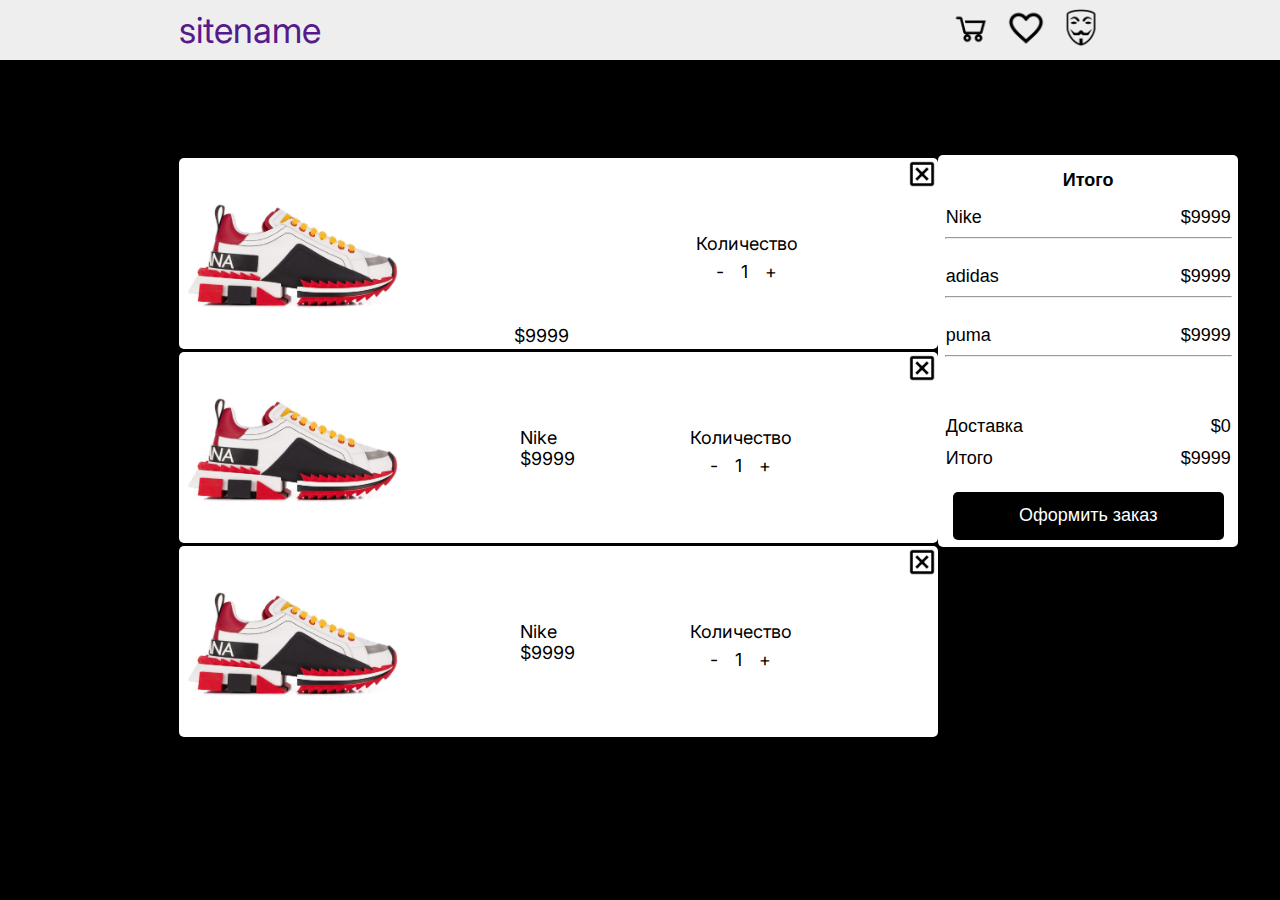
==== cart/index.html @ 97fce5b6 "1v1" ====
<!DOCTYPE html>
<html lang="en">
	<head>
		<link rel="stylesheet" href="style-header.css" />
		<link rel="stylesheet" href="style.css" />
		<link rel="preconnect" href="https://fonts.gstatic.com" />
		<link rel="preconnect" href="https://fonts.gstatic.com" />
		<link
			href="https://fonts.googleapis.com/css2?family=Inter:wght@700&family=Roboto:wght@300&display=swap"
			rel="stylesheet"
		/>
		<meta charset="UTF-8" />
		<meta http-equiv="X-UA-Compatible" content="IE=edge" />
		<meta name="viewport" content="width=device-width, initial-scale=1.0" />
		<title>Document</title>
	</head>
	<body>
		<header>
			<nav>
				<div class="logo-name">
					<a href="">sitename</a>
				</div>
				<div class="nav-img">
					<a href="">
						<img class="cart-img" src="img/shopping-cart.png" alt=""
					/></a>
					<a href=""> <img class="like-img" src="img/hearts.png" alt="" /></a
					><a href=""
						><img class="user-img" src="img/anonymous-mask.png" alt=""
					/></a>
				</div>
			</nav>
		</header>
		<main>
			<section>
				<!--
				<div class="main-logo">
					<img class="img-back" src="img/long-arrow-up 1.png" alt="" />
					<div class="main-text"><h1>Корзина</h1></div>
				</div>-->
				<div class="cart">
					<div class="cart-content">
						<div class="cart-content-img">
							<img src="img/13897489_21689958_1000.png" alt="" />
						</div>
						<div class="cart-content-name-price">
							<h1>Nike</h1>
							<span>$9999</span>
						</div>
						<div class="cart-content-col">
							<span>Количество</span>
							<div class="cart-content-col-input-main">
								<button class="cart-content-col-minus">-</button>
								<input class="cart-content-col-input" type="text" value="1" />
								<button class="cart-content-col-plus">+</button>
							</div>
						</div>
						<a class="btn-close" href=""
							><img class="btn-close" src="img/close-window.png" alt=""
						/></a>
					</div>
					<div class="cart-content">
						<div class="cart-content-img">
							<img src="img/13897489_21689958_1000.png" alt="" />
						</div>
						<div class="cart-content-name-price">
							<span>Nike</span>
							<span>$9999</span>
						</div>
						<div class="cart-content-col">
							<span>Количество</span>
							<div class="cart-content-col-input-main">
								<button class="cart-content-col-minus">-</button>
								<input class="cart-content-col-input" type="text" value="1" />
								<button class="cart-content-col-plus">+</button>
							</div>
						</div>
						<a class="btn-close" href=""
							><img class="btn-close" src="img/close-window.png" alt=""
						/></a>
					</div>
					<div class="cart-content">
						<div class="cart-content-img">
							<img src="img/13897489_21689958_1000.png" alt="" />
						</div>
						<div class="cart-content-name-price">
							<span>Nike</span>
							<span>$9999</span>
						</div>
						<div class="cart-content-col">
							<span>Количество</span>
							<div class="cart-content-col-input-main">
								<button class="cart-content-col-minus">-</button>
								<input class="cart-content-col-input" type="text" value="1" />
								<button class="cart-content-col-plus">+</button>
							</div>
						</div>
						<a class="btn-close" href=""
							><img class="btn-close" src="img/close-window.png" alt=""
						/></a>
					</div>
				</div>
				<aside>
					<div class="cart-check">
						<div class="cart-check-logo">
							<h2 class="cart-check-logo">Итого</h2>

							<div class="cart-check-name">
								<span>Nike </span>
								<span>$9999</span>
							</div>
							<hr class="line" />
							<div class="cart-check-name">
								<span>adidas</span>
								<span>$9999</span>
							</div>
							<hr class="line" />
							<div class="cart-check-name">
								<span>puma</span><span>$9999</span>
							</div>
							<hr class="line" />
							<div class="cart-check-price">
								<span>Доставка </span>
								<span>$0</span>
							</div>
							<div class="cart-check-price1">
								<span>Итого </span>
								<span>$9999</span>
							</div>
							<div class="cart-check-btn">
								<button class="cart-check-btn-active">Оформить заказ</button>
							</div>
						</div>
					</div>
				</aside>
			</section>
		</main>
	</body>
</html>
---- cart/style-header.css ----
body {
	margin: 0;
	padding: 0;
	text-decoration: none;
}
header {
	display: flex;
	flex-direction: column;
	align-items: center;

	background: #eeeeee;
}
nav {
	display: flex;
	flex-direction: row;
	justify-content: space-between;
	align-items: center;
	width: 72%;
	height: 60px;
	background: #eeeeee;
}
.nav-img {
	width: 150px;
	justify-content: space-between;
	display: flex;
	flex-direction: row;
}
.logo-name {
	font-family: "Inter", sans-serif;
	font-size: 36px;

	color: #000000;
}
.cart-img {
	width: 40px;
}
.like-img {
	width: 40px;
}
.user-img {
	width: 40px;
}
a {
	text-decoration: none;
}
---- cart/style.css ----
body {
	margin: 0;
	padding: 0;
	background-color: black;
}
h1 {
	color: white;
	display: flex;
	flex-direction: row;
	font-family: "Inter", sans-serif;
}
main {
	display: flex;
	margin: auto;
}
section {
	display: flex;
	margin: auto;
	width: 72%;
	flex-direction: row;
	justify-content: space-between;
}
aside {
	display: flex;
	width: 30%;
	flex-direction: column;
	justify-content: space-between;
	width: 300px;
	height: 500px;
}

.cart {
	margin-top: 95px;
	display: flex;
	flex-direction: column;
}
.main-text {
	display: flex;
	flex-direction: column;
	width: 102px;
}
.img-back {
	display: flex;

	flex-direction: row;
	width: 47px;
	height: 48px;
}
.cart-content {
	display: flex;
	flex-direction: row;
	justify-content: space-between;
	border-radius: 5px;
	width: 759px;
	height: 191px;
	margin-top: 3px;
	background-color: white;
}
.cart-content-img {
	display: flex;
	margin-top: 8px;
	flex-direction: row;
	justify-content: space-around;
	width: 226.12px;
	height: 178.16px;
}
.cart-content-name-price {
	margin-top: 75px;
	display: flex;
	flex-direction: column;
	color: black;
	font-family: "Inter", sans-serif;
	font-size: 18px;
}
.cart-content-col {
	margin-top: 75px;
	display: flex;
	flex-direction: column;
	justify-content: space-between;
	font-family: "Inter", sans-serif;
	font-size: 18px;
	height: 50px;
}
.cart-content-col-minus {
	display: flex;
	background-color: white;
	border: none;
	font-family: "Inter", sans-serif;
	font-size: 18px;
}
.cart-content-col-input {
	font-family: "Inter", sans-serif;
	font-size: 18px;
	text-align: center;
	background-color: white;
	border: none;
	width: 25px;
}
.cart-content-col-input-main {
	display: flex;
	justify-content: center;
}
.cart-content-col-plus {
	font-family: "Inter", sans-serif;
	font-size: 18px;
	display: flex;
	background-color: white;
	border: none;
}
.btn-close {
	width: 32px;
}
.cart-check {
	display: flex;
	margin-top: 95px;
	width: 300px;
	height: 392px;

	background: #ffffff;
	border-radius: 5px;
}
.cart-name-check {
	display: flex;
	flex-direction: row;
	justify-content: space-between;
}
.cart-check-logo {
	color: rgb(0, 0, 0);
	display: flex;
	flex-direction: column;
	align-items: center;
	width: 300px;
	height: 10%;
	font-family: Arial, Helvetica, sans-serif;
	font-size: 18px;
}
.cart-check-name {
	display: flex;
	flex-direction: row;
	justify-content: space-between;
	margin-top: 18px;
	width: 95%;
}
.cart-check-price {
	display: flex;
	flex-direction: row;
	justify-content: space-between;
	margin-top: 50px;
	width: 95%;
}
.cart-check-price1 {
	display: flex;
	flex-direction: row;
	justify-content: space-between;
	margin-top: 11px;
	width: 95%;
}
.cart-check-btn {
	width: 271px;
	height: 48px;
}
.cart-check-btn-active {
	background-color: black;
	width: 271px;
	height: 48px;
	color: #ffffff;

	border-radius: 5px;
	font-family: Arial, Helvetica, sans-serif;
	font-size: 18px;
	margin-top: 23px;
	border: none;
	font-size: 18px;
}
.line {
	width: 95%;
	color: black;
}
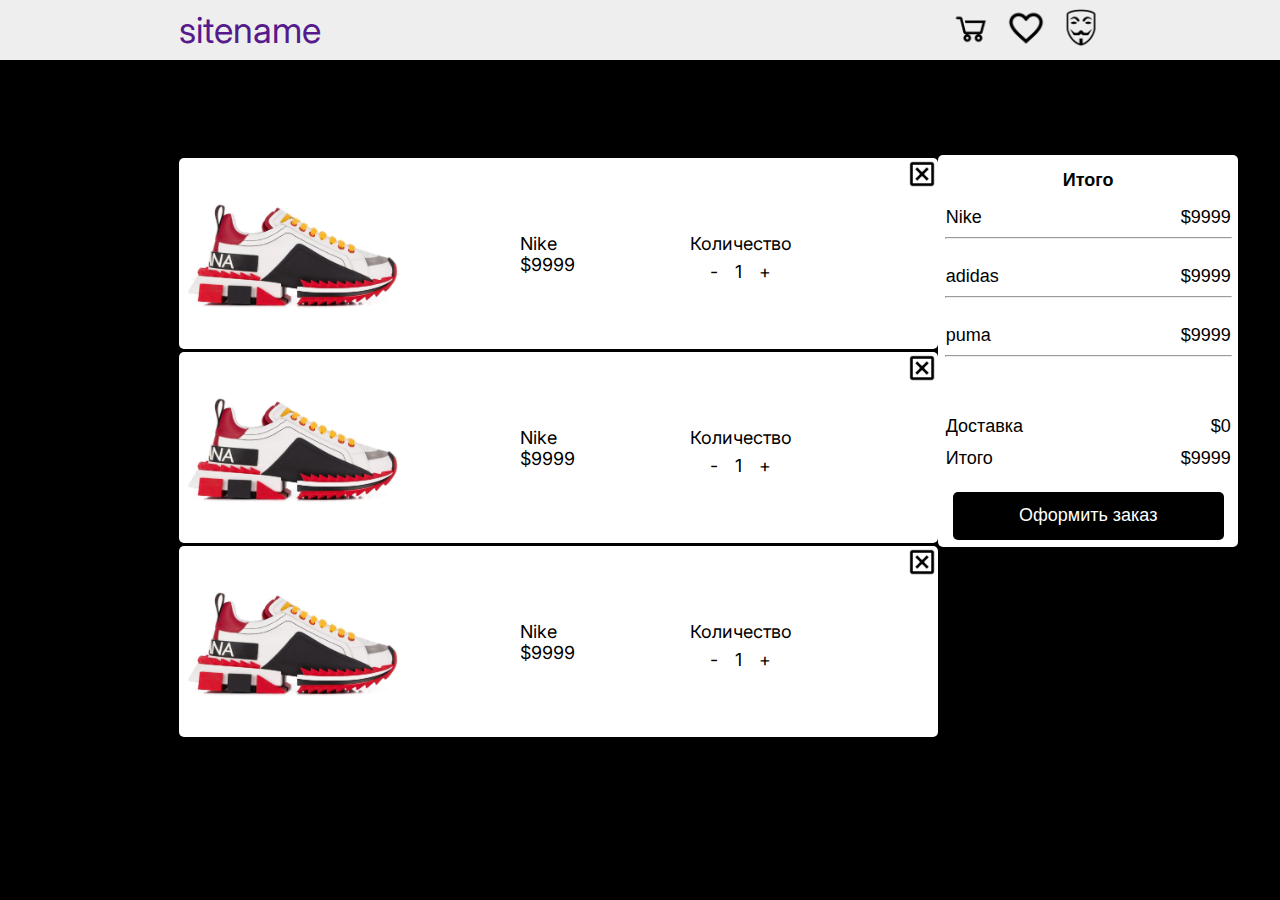
==== commit 0c982dab: "1v1" ====
--- a/cart/index.html
+++ b/cart/index.html
@@ -36,15 +36,16 @@
 				<!--
 				<div class="main-logo">
 					<img class="img-back" src="img/long-arrow-up 1.png" alt="" />
-					<div class="main-text"><h1>Корзина</h1></div>
+					<div class="main-text"></div><h1>Корзина</h1></div>
 				</div>-->
+
 				<div class="cart">
 					<div class="cart-content">
 						<div class="cart-content-img">
 							<img src="img/13897489_21689958_1000.png" alt="" />
 						</div>
 						<div class="cart-content-name-price">
-							<h1>Nike</h1>
+							<span>Nike</span>
 							<span>$9999</span>
 						</div>
 						<div class="cart-content-col">
